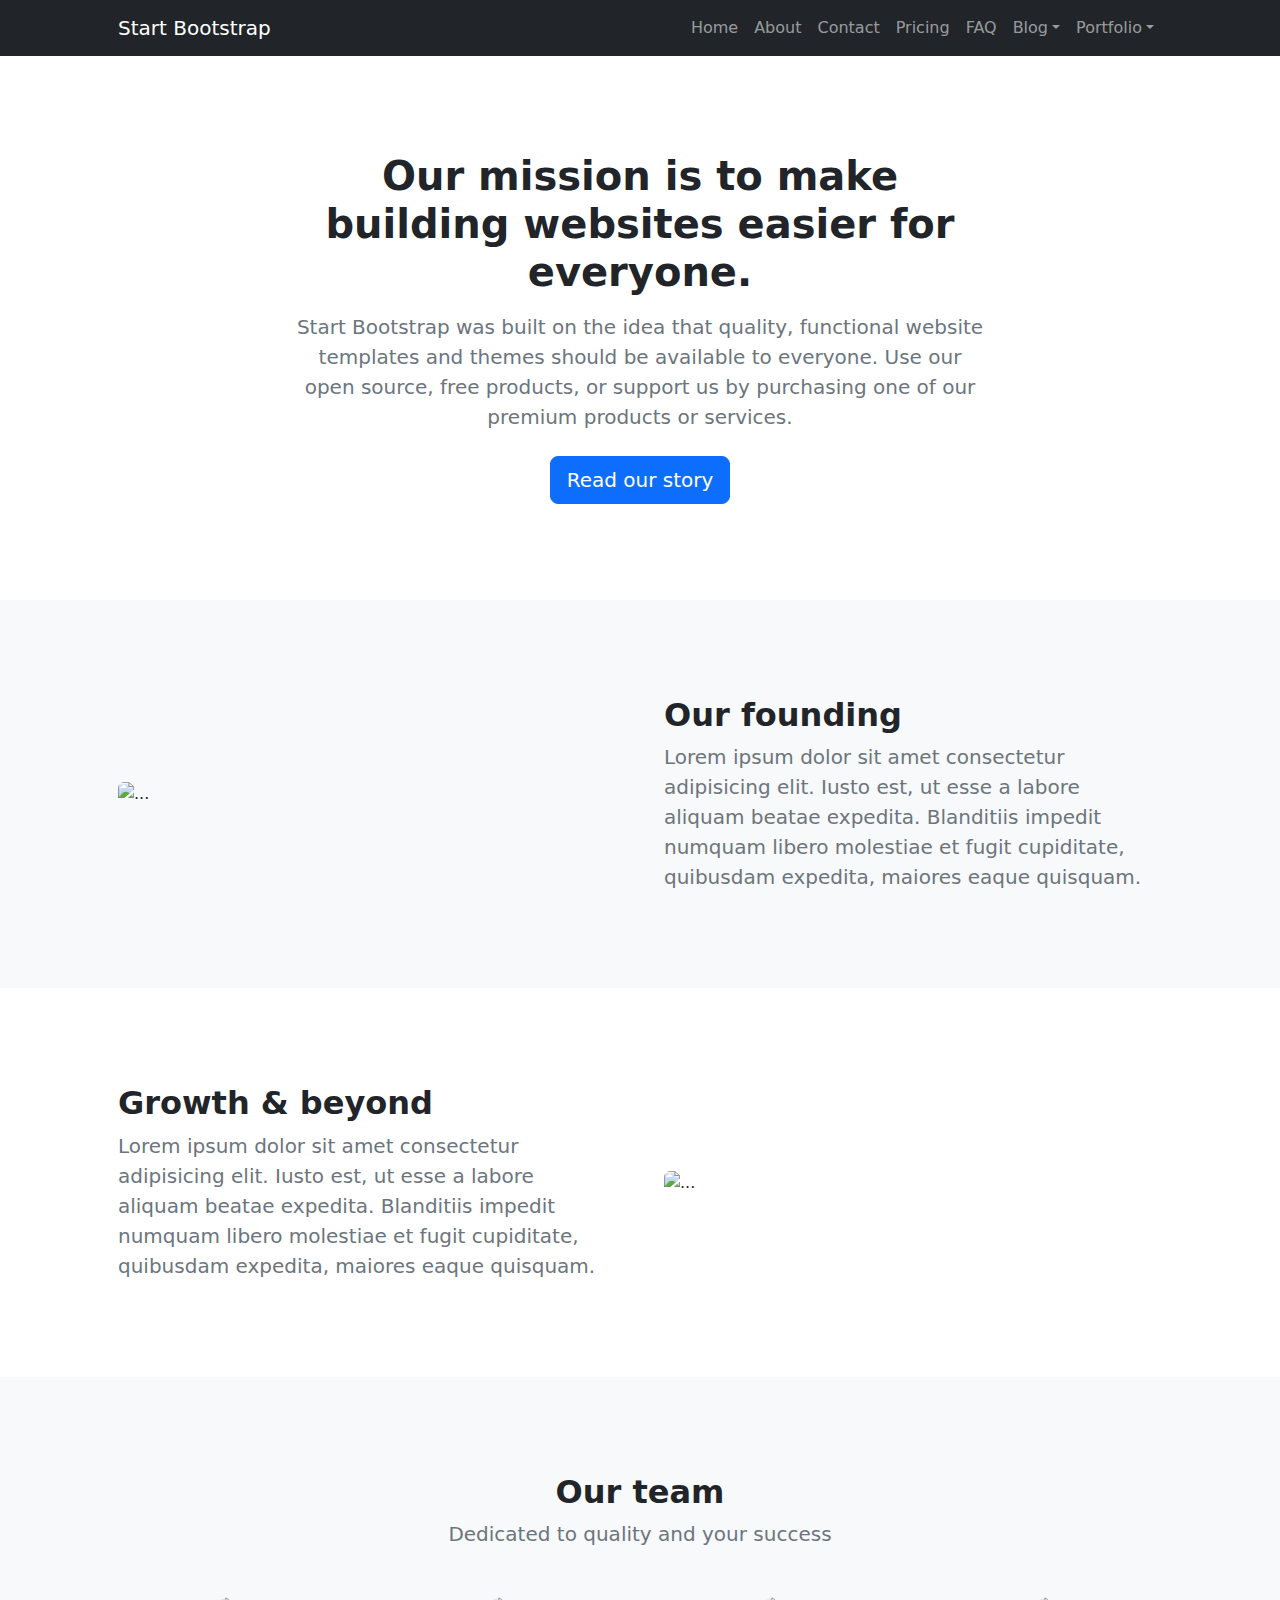
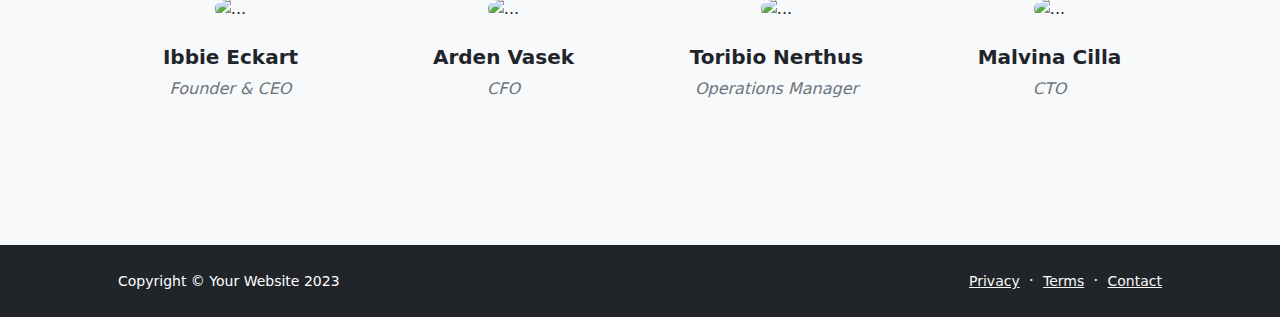
==== about.html @ cdb99ec5 "Added Template Files" ====
<!DOCTYPE html>
<html lang="en">
    <head>
        <meta charset="utf-8" />
        <meta name="viewport" content="width=device-width, initial-scale=1, shrink-to-fit=no" />
        <meta name="description" content="" />
        <meta name="author" content="" />
        <title>Modern Business - Start Bootstrap Template</title>
        <!-- Favicon-->
        <link rel="icon" type="image/x-icon" href="assets/favicon.ico" />
        <!-- Bootstrap icons-->
        <link href="https://cdn.jsdelivr.net/npm/bootstrap-icons@1.5.0/font/bootstrap-icons.css" rel="stylesheet" />
        <!-- Core theme CSS (includes Bootstrap)-->
        <link href="css/styles.css" rel="stylesheet" />
    </head>
    <body class="d-flex flex-column">
        <main class="flex-shrink-0">
            <!-- Navigation-->
            <nav class="navbar navbar-expand-lg navbar-dark bg-dark">
                <div class="container px-5">
                    <a class="navbar-brand" href="index.html">Start Bootstrap</a>
                    <button class="navbar-toggler" type="button" data-bs-toggle="collapse" data-bs-target="#navbarSupportedContent" aria-controls="navbarSupportedContent" aria-expanded="false" aria-label="Toggle navigation"><span class="navbar-toggler-icon"></span></button>
                    <div class="collapse navbar-collapse" id="navbarSupportedContent">
                        <ul class="navbar-nav ms-auto mb-2 mb-lg-0">
                            <li class="nav-item"><a class="nav-link" href="index.html">Home</a></li>
                            <li class="nav-item"><a class="nav-link" href="about.html">About</a></li>
                            <li class="nav-item"><a class="nav-link" href="contact.html">Contact</a></li>
                            <li class="nav-item"><a class="nav-link" href="pricing.html">Pricing</a></li>
                            <li class="nav-item"><a class="nav-link" href="faq.html">FAQ</a></li>
                            <li class="nav-item dropdown">
                                <a class="nav-link dropdown-toggle" id="navbarDropdownBlog" href="#" role="button" data-bs-toggle="dropdown" aria-expanded="false">Blog</a>
                                <ul class="dropdown-menu dropdown-menu-end" aria-labelledby="navbarDropdownBlog">
                                    <li><a class="dropdown-item" href="blog-home.html">Blog Home</a></li>
                                    <li><a class="dropdown-item" href="blog-post.html">Blog Post</a></li>
                                </ul>
                            </li>
                            <li class="nav-item dropdown">
                                <a class="nav-link dropdown-toggle" id="navbarDropdownPortfolio" href="#" role="button" data-bs-toggle="dropdown" aria-expanded="false">Portfolio</a>
                                <ul class="dropdown-menu dropdown-menu-end" aria-labelledby="navbarDropdownPortfolio">
                                    <li><a class="dropdown-item" href="portfolio-overview.html">Portfolio Overview</a></li>
                                    <li><a class="dropdown-item" href="portfolio-item.html">Portfolio Item</a></li>
                                </ul>
                            </li>
                        </ul>
                    </div>
                </div>
            </nav>
            <!-- Header-->
            <header class="py-5">
                <div class="container px-5">
                    <div class="row justify-content-center">
                        <div class="col-lg-8 col-xxl-6">
                            <div class="text-center my-5">
                                <h1 class="fw-bolder mb-3">Our mission is to make building websites easier for everyone.</h1>
                                <p class="lead fw-normal text-muted mb-4">Start Bootstrap was built on the idea that quality, functional website templates and themes should be available to everyone. Use our open source, free products, or support us by purchasing one of our premium products or services.</p>
                                <a class="btn btn-primary btn-lg" href="#scroll-target">Read our story</a>
                            </div>
                        </div>
                    </div>
                </div>
            </header>
            <!-- About section one-->
            <section class="py-5 bg-light" id="scroll-target">
                <div class="container px-5 my-5">
                    <div class="row gx-5 align-items-center">
                        <div class="col-lg-6"><img class="img-fluid rounded mb-5 mb-lg-0" src="https://dummyimage.com/600x400/343a40/6c757d" alt="..." /></div>
                        <div class="col-lg-6">
                            <h2 class="fw-bolder">Our founding</h2>
                            <p class="lead fw-normal text-muted mb-0">Lorem ipsum dolor sit amet consectetur adipisicing elit. Iusto est, ut esse a labore aliquam beatae expedita. Blanditiis impedit numquam libero molestiae et fugit cupiditate, quibusdam expedita, maiores eaque quisquam.</p>
                        </div>
                    </div>
                </div>
            </section>
            <!-- About section two-->
            <section class="py-5">
                <div class="container px-5 my-5">
                    <div class="row gx-5 align-items-center">
                        <div class="col-lg-6 order-first order-lg-last"><img class="img-fluid rounded mb-5 mb-lg-0" src="https://dummyimage.com/600x400/343a40/6c757d" alt="..." /></div>
                        <div class="col-lg-6">
                            <h2 class="fw-bolder">Growth &amp; beyond</h2>
                            <p class="lead fw-normal text-muted mb-0">Lorem ipsum dolor sit amet consectetur adipisicing elit. Iusto est, ut esse a labore aliquam beatae expedita. Blanditiis impedit numquam libero molestiae et fugit cupiditate, quibusdam expedita, maiores eaque quisquam.</p>
                        </div>
                    </div>
                </div>
            </section>
            <!-- Team members section-->
            <section class="py-5 bg-light">
                <div class="container px-5 my-5">
                    <div class="text-center">
                        <h2 class="fw-bolder">Our team</h2>
                        <p class="lead fw-normal text-muted mb-5">Dedicated to quality and your success</p>
                    </div>
                    <div class="row gx-5 row-cols-1 row-cols-sm-2 row-cols-xl-4 justify-content-center">
                        <div class="col mb-5 mb-5 mb-xl-0">
                            <div class="text-center">
                                <img class="img-fluid rounded-circle mb-4 px-4" src="https://dummyimage.com/150x150/ced4da/6c757d" alt="..." />
                                <h5 class="fw-bolder">Ibbie Eckart</h5>
                                <div class="fst-italic text-muted">Founder &amp; CEO</div>
                            </div>
                        </div>
                        <div class="col mb-5 mb-5 mb-xl-0">
                            <div class="text-center">
                                <img class="img-fluid rounded-circle mb-4 px-4" src="https://dummyimage.com/150x150/ced4da/6c757d" alt="..." />
                                <h5 class="fw-bolder">Arden Vasek</h5>
                                <div class="fst-italic text-muted">CFO</div>
                            </div>
                        </div>
                        <div class="col mb-5 mb-5 mb-sm-0">
                            <div class="text-center">
                                <img class="img-fluid rounded-circle mb-4 px-4" src="https://dummyimage.com/150x150/ced4da/6c757d" alt="..." />
                                <h5 class="fw-bolder">Toribio Nerthus</h5>
                                <div class="fst-italic text-muted">Operations Manager</div>
                            </div>
                        </div>
                        <div class="col mb-5">
                            <div class="text-center">
                                <img class="img-fluid rounded-circle mb-4 px-4" src="https://dummyimage.com/150x150/ced4da/6c757d" alt="..." />
                                <h5 class="fw-bolder">Malvina Cilla</h5>
                                <div class="fst-italic text-muted">CTO</div>
                            </div>
                        </div>
                    </div>
                </div>
            </section>
        </main>
        <!-- Footer-->
        <footer class="bg-dark py-4 mt-auto">
            <div class="container px-5">
                <div class="row align-items-center justify-content-between flex-column flex-sm-row">
                    <div class="col-auto"><div class="small m-0 text-white">Copyright &copy; Your Website 2023</div></div>
                    <div class="col-auto">
                        <a class="link-light small" href="#!">Privacy</a>
                        <span class="text-white mx-1">&middot;</span>
                        <a class="link-light small" href="#!">Terms</a>
                        <span class="text-white mx-1">&middot;</span>
                        <a class="link-light small" href="#!">Contact</a>
                    </div>
                </div>
            </div>
        </footer>
        <!-- Bootstrap core JS-->
        <script src="https://cdn.jsdelivr.net/npm/bootstrap@5.2.3/dist/js/bootstrap.bundle.min.js"></script>
        <!-- Core theme JS-->
        <script src="js/scripts.js"></script>
    </body>
</html>
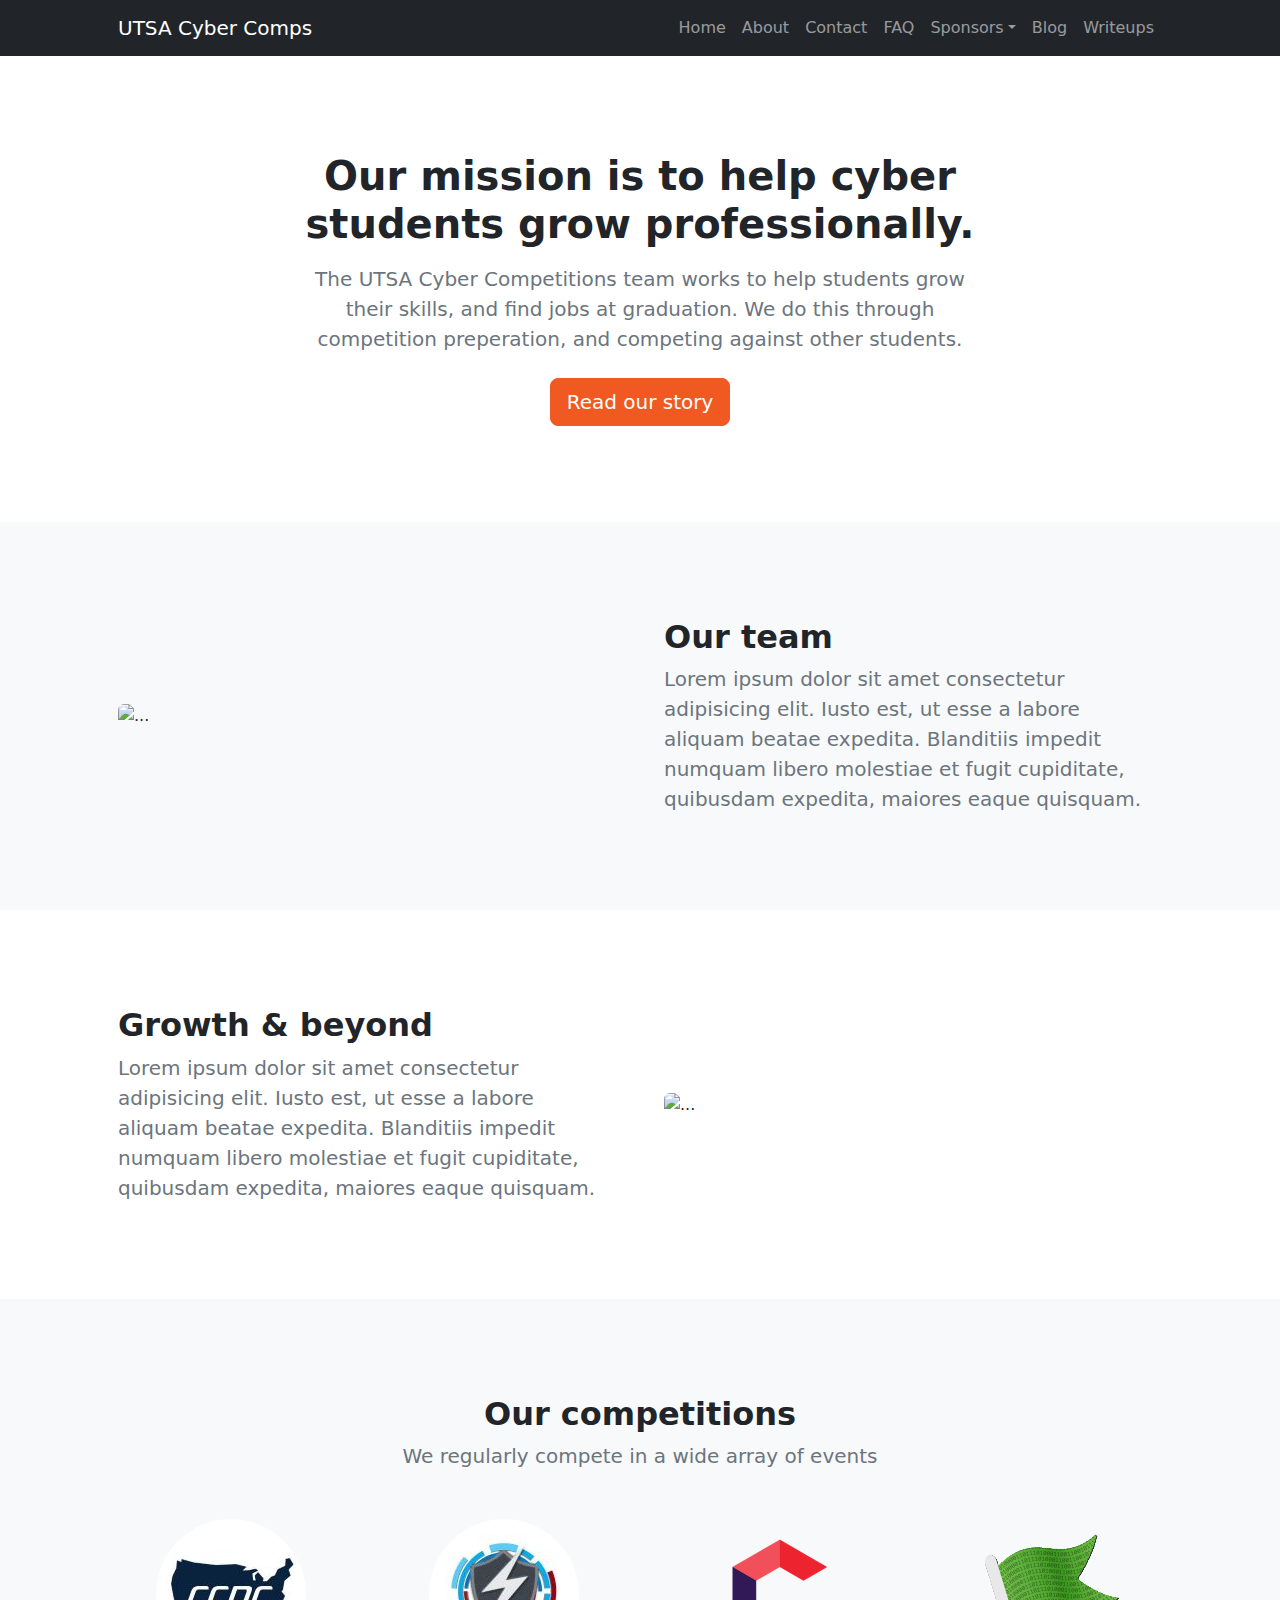
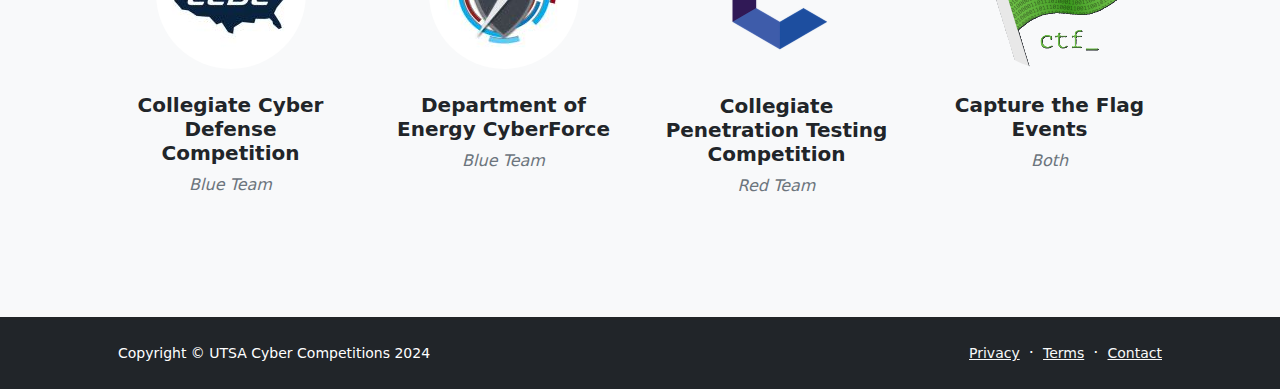
==== commit 475f21eb: "So many edits" ====
--- a/about.html
+++ b/about.html
@@ -5,7 +5,7 @@
         <meta name="viewport" content="width=device-width, initial-scale=1, shrink-to-fit=no" />
         <meta name="description" content="" />
         <meta name="author" content="" />
-        <title>Modern Business - Start Bootstrap Template</title>
+        <title>UTSA Cyber Competitions - About</title>
         <!-- Favicon-->
         <link rel="icon" type="image/x-icon" href="assets/favicon.ico" />
         <!-- Bootstrap icons-->
@@ -18,29 +18,23 @@
             <!-- Navigation-->
             <nav class="navbar navbar-expand-lg navbar-dark bg-dark">
                 <div class="container px-5">
-                    <a class="navbar-brand" href="index.html">Start Bootstrap</a>
+                    <a class="navbar-brand" href="index.html">UTSA Cyber Comps</a>
                     <button class="navbar-toggler" type="button" data-bs-toggle="collapse" data-bs-target="#navbarSupportedContent" aria-controls="navbarSupportedContent" aria-expanded="false" aria-label="Toggle navigation"><span class="navbar-toggler-icon"></span></button>
                     <div class="collapse navbar-collapse" id="navbarSupportedContent">
                         <ul class="navbar-nav ms-auto mb-2 mb-lg-0">
                             <li class="nav-item"><a class="nav-link" href="index.html">Home</a></li>
                             <li class="nav-item"><a class="nav-link" href="about.html">About</a></li>
                             <li class="nav-item"><a class="nav-link" href="contact.html">Contact</a></li>
-                            <li class="nav-item"><a class="nav-link" href="pricing.html">Pricing</a></li>
                             <li class="nav-item"><a class="nav-link" href="faq.html">FAQ</a></li>
                             <li class="nav-item dropdown">
-                                <a class="nav-link dropdown-toggle" id="navbarDropdownBlog" href="#" role="button" data-bs-toggle="dropdown" aria-expanded="false">Blog</a>
+                                <a class="nav-link dropdown-toggle" id="navbarDropdownBlog" href="#" role="button" data-bs-toggle="dropdown" aria-expanded="false">Sponsors</a>
                                 <ul class="dropdown-menu dropdown-menu-end" aria-labelledby="navbarDropdownBlog">
-                                    <li><a class="dropdown-item" href="blog-home.html">Blog Home</a></li>
-                                    <li><a class="dropdown-item" href="blog-post.html">Blog Post</a></li>
+                                    <li><a class="dropdown-item" href="sponsors.html">Current Sponsors</a></li>
+                                    <li><a class="dropdown-item" href="sponsors-package.html">Sponsor Packages</a></li>
                                 </ul>
                             </li>
-                            <li class="nav-item dropdown">
-                                <a class="nav-link dropdown-toggle" id="navbarDropdownPortfolio" href="#" role="button" data-bs-toggle="dropdown" aria-expanded="false">Portfolio</a>
-                                <ul class="dropdown-menu dropdown-menu-end" aria-labelledby="navbarDropdownPortfolio">
-                                    <li><a class="dropdown-item" href="portfolio-overview.html">Portfolio Overview</a></li>
-                                    <li><a class="dropdown-item" href="portfolio-item.html">Portfolio Item</a></li>
-                                </ul>
-                            </li>
+                            <li class="nav-item"><a class="nav-link" href="blog-home.html">Blog</a></li>
+                            <li class="nav-item"><a class="nav-link" href="portfolio-overview.html">Writeups</a></li>
                         </ul>
                     </div>
                 </div>
@@ -51,8 +45,8 @@
                     <div class="row justify-content-center">
                         <div class="col-lg-8 col-xxl-6">
                             <div class="text-center my-5">
-                                <h1 class="fw-bolder mb-3">Our mission is to make building websites easier for everyone.</h1>
-                                <p class="lead fw-normal text-muted mb-4">Start Bootstrap was built on the idea that quality, functional website templates and themes should be available to everyone. Use our open source, free products, or support us by purchasing one of our premium products or services.</p>
+                                <h1 class="fw-bolder mb-3">Our mission is to help cyber students grow professionally.</h1>
+                                <p class="lead fw-normal text-muted mb-4">The UTSA Cyber Competitions team works to help students grow their skills, and find jobs at graduation. We do this through competition preperation, and competing against other students.</p>
                                 <a class="btn btn-primary btn-lg" href="#scroll-target">Read our story</a>
                             </div>
                         </div>
@@ -65,7 +59,7 @@
                     <div class="row gx-5 align-items-center">
                         <div class="col-lg-6"><img class="img-fluid rounded mb-5 mb-lg-0" src="https://dummyimage.com/600x400/343a40/6c757d" alt="..." /></div>
                         <div class="col-lg-6">
-                            <h2 class="fw-bolder">Our founding</h2>
+                            <h2 class="fw-bolder">Our team</h2>
                             <p class="lead fw-normal text-muted mb-0">Lorem ipsum dolor sit amet consectetur adipisicing elit. Iusto est, ut esse a labore aliquam beatae expedita. Blanditiis impedit numquam libero molestiae et fugit cupiditate, quibusdam expedita, maiores eaque quisquam.</p>
                         </div>
                     </div>
@@ -87,36 +81,36 @@
             <section class="py-5 bg-light">
                 <div class="container px-5 my-5">
                     <div class="text-center">
-                        <h2 class="fw-bolder">Our team</h2>
-                        <p class="lead fw-normal text-muted mb-5">Dedicated to quality and your success</p>
+                        <h2 class="fw-bolder">Our competitions</h2>
+                        <p class="lead fw-normal text-muted mb-5">We regularly compete in a wide array of events</p>
                     </div>
                     <div class="row gx-5 row-cols-1 row-cols-sm-2 row-cols-xl-4 justify-content-center">
                         <div class="col mb-5 mb-5 mb-xl-0">
                             <div class="text-center">
-                                <img class="img-fluid rounded-circle mb-4 px-4" src="https://dummyimage.com/150x150/ced4da/6c757d" alt="..." />
-                                <h5 class="fw-bolder">Ibbie Eckart</h5>
-                                <div class="fst-italic text-muted">Founder &amp; CEO</div>
+                                <a href="https://www.nationalccdc.org/"><img class="img-fluid rounded-circle mb-4 px-4" src="assets/ccdc-logo.jpg" alt="Collegiate Cyber Defense Competition Logo" /></a>
+                                <h5 class="fw-bolder">Collegiate Cyber Defense Competition</h5>
+                                <div class="fst-italic text-muted">Blue Team</div>
                             </div>
                         </div>
                         <div class="col mb-5 mb-5 mb-xl-0">
                             <div class="text-center">
-                                <img class="img-fluid rounded-circle mb-4 px-4" src="https://dummyimage.com/150x150/ced4da/6c757d" alt="..." />
-                                <h5 class="fw-bolder">Arden Vasek</h5>
-                                <div class="fst-italic text-muted">CFO</div>
+                                <a href="https://cyberforce.energy.gov/"><img class="img-fluid rounded-circle mb-4 px-4" src="assets/cyberforce-logo.jpg" alt="Department of Energy Cyberforce Logo" /></a>
+                                <h5 class="fw-bolder">Department of Energy CyberForce</h5>
+                                <div class="fst-italic text-muted">Blue Team</div>
                             </div>
                         </div>
                         <div class="col mb-5 mb-5 mb-sm-0">
                             <div class="text-center">
-                                <img class="img-fluid rounded-circle mb-4 px-4" src="https://dummyimage.com/150x150/ced4da/6c757d" alt="..." />
-                                <h5 class="fw-bolder">Toribio Nerthus</h5>
-                                <div class="fst-italic text-muted">Operations Manager</div>
+                                <a href="https://cp.tc/"><img class="img-fluid rounded-circle mb-4 px-4" src="assets/cptc-logo.png" alt="Collegiate Penetration Testing Competition Logo" /></a>
+                                <h5 class="fw-bolder">Collegiate Penetration Testing Competition</h5>
+                                <div class="fst-italic text-muted">Red Team</div>
                             </div>
                         </div>
                         <div class="col mb-5">
                             <div class="text-center">
-                                <img class="img-fluid rounded-circle mb-4 px-4" src="https://dummyimage.com/150x150/ced4da/6c757d" alt="..." />
-                                <h5 class="fw-bolder">Malvina Cilla</h5>
-                                <div class="fst-italic text-muted">CTO</div>
+                                <a href="https://ctftime.org/"><img class="img-fluid rounded-circle mb-4 px-4" src="assets/ctf-logo.png" alt="Capture the Flag Generic Logo" /></a>
+                                <h5 class="fw-bolder">Capture the Flag Events</h5>
+                                <div class="fst-italic text-muted">Both</div>
                             </div>
                         </div>
                     </div>
@@ -127,7 +121,7 @@
         <footer class="bg-dark py-4 mt-auto">
             <div class="container px-5">
                 <div class="row align-items-center justify-content-between flex-column flex-sm-row">
-                    <div class="col-auto"><div class="small m-0 text-white">Copyright &copy; Your Website 2023</div></div>
+                    <div class="col-auto"><div class="small m-0 text-white">Copyright &copy; UTSA Cyber Competitions 2024</div></div>
                     <div class="col-auto">
                         <a class="link-light small" href="#!">Privacy</a>
                         <span class="text-white mx-1">&middot;</span>
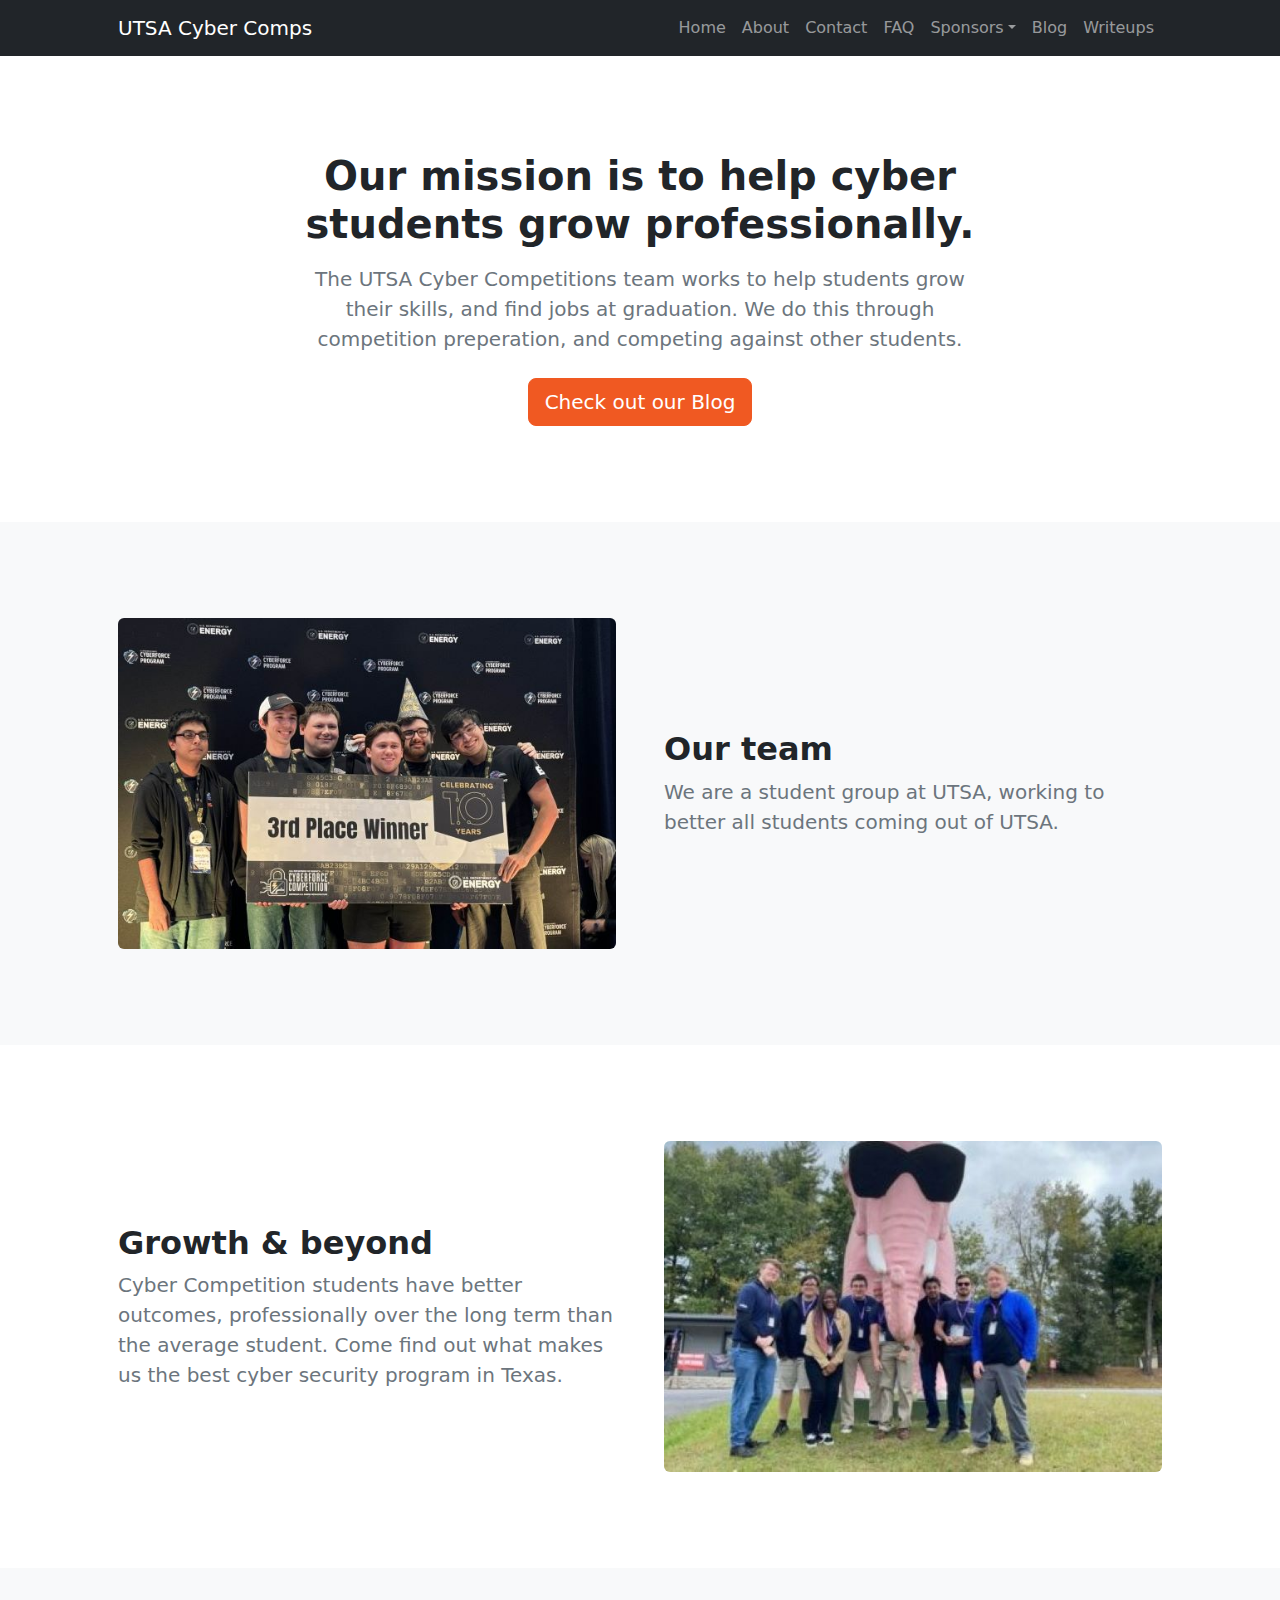
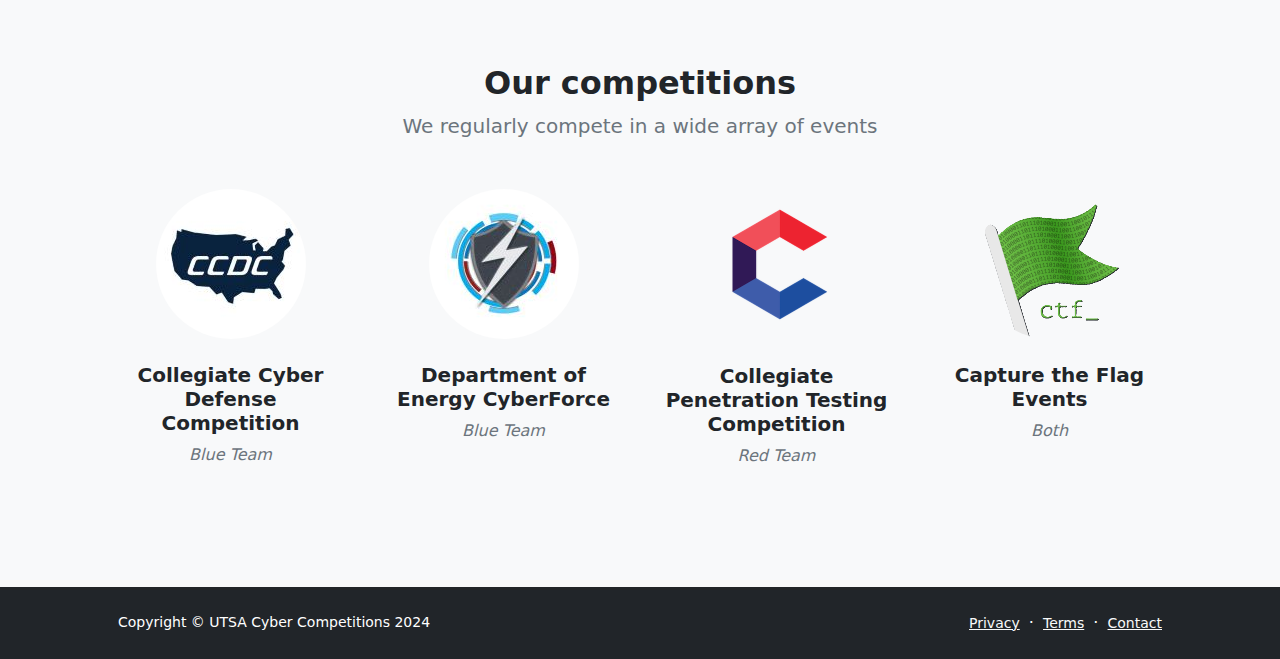
==== commit 17acc93d: "Edited multiple pages" ====
--- a/about.html
+++ b/about.html
@@ -29,8 +29,8 @@
                             <li class="nav-item dropdown">
                                 <a class="nav-link dropdown-toggle" id="navbarDropdownBlog" href="#" role="button" data-bs-toggle="dropdown" aria-expanded="false">Sponsors</a>
                                 <ul class="dropdown-menu dropdown-menu-end" aria-labelledby="navbarDropdownBlog">
-                                    <li><a class="dropdown-item" href="sponsors.html">Current Sponsors</a></li>
-                                    <li><a class="dropdown-item" href="sponsors-package.html">Sponsor Packages</a></li>
+                                    <li><a class="dropdown-item" href="sponsors/sponsors.html">Current Sponsors</a></li>
+                                    <li><a class="dropdown-item" href="sponsors/sponsors-package.html">Sponsor Packages</a></li>
                                 </ul>
                             </li>
                             <li class="nav-item"><a class="nav-link" href="blog-home.html">Blog</a></li>
@@ -47,7 +47,7 @@
                             <div class="text-center my-5">
                                 <h1 class="fw-bolder mb-3">Our mission is to help cyber students grow professionally.</h1>
                                 <p class="lead fw-normal text-muted mb-4">The UTSA Cyber Competitions team works to help students grow their skills, and find jobs at graduation. We do this through competition preperation, and competing against other students.</p>
-                                <a class="btn btn-primary btn-lg" href="#scroll-target">Read our story</a>
+                                <a class="btn btn-primary btn-lg" href="blog-home.html">Check out our Blog</a>
                             </div>
                         </div>
                     </div>
@@ -57,10 +57,10 @@
             <section class="py-5 bg-light" id="scroll-target">
                 <div class="container px-5 my-5">
                     <div class="row gx-5 align-items-center">
-                        <div class="col-lg-6"><img class="img-fluid rounded mb-5 mb-lg-0" src="https://dummyimage.com/600x400/343a40/6c757d" alt="..." /></div>
+                        <div class="col-lg-6"><img class="img-fluid rounded mb-5 mb-lg-0" src="assets/cybfrc-3rd-pic.jpg" alt="Cyber Force team winning 3rd place in 2024" /></div>
                         <div class="col-lg-6">
                             <h2 class="fw-bolder">Our team</h2>
-                            <p class="lead fw-normal text-muted mb-0">Lorem ipsum dolor sit amet consectetur adipisicing elit. Iusto est, ut esse a labore aliquam beatae expedita. Blanditiis impedit numquam libero molestiae et fugit cupiditate, quibusdam expedita, maiores eaque quisquam.</p>
+                            <p class="lead fw-normal text-muted mb-0">We are a student group at UTSA, working to better all students coming out of UTSA.</p>
                         </div>
                     </div>
                 </div>
@@ -69,10 +69,10 @@
             <section class="py-5">
                 <div class="container px-5 my-5">
                     <div class="row gx-5 align-items-center">
-                        <div class="col-lg-6 order-first order-lg-last"><img class="img-fluid rounded mb-5 mb-lg-0" src="https://dummyimage.com/600x400/343a40/6c757d" alt="..." /></div>
+                        <div class="col-lg-6 order-first order-lg-last"><img class="img-fluid rounded mb-5 mb-lg-0" src="assets/cptc-2023.jpg" alt="..." /></div>
                         <div class="col-lg-6">
                             <h2 class="fw-bolder">Growth &amp; beyond</h2>
-                            <p class="lead fw-normal text-muted mb-0">Lorem ipsum dolor sit amet consectetur adipisicing elit. Iusto est, ut esse a labore aliquam beatae expedita. Blanditiis impedit numquam libero molestiae et fugit cupiditate, quibusdam expedita, maiores eaque quisquam.</p>
+                            <p class="lead fw-normal text-muted mb-0">Cyber Competition students have better outcomes, professionally over the long term than the average student. Come find out what makes us the best cyber security program in Texas.</p>
                         </div>
                     </div>
                 </div>
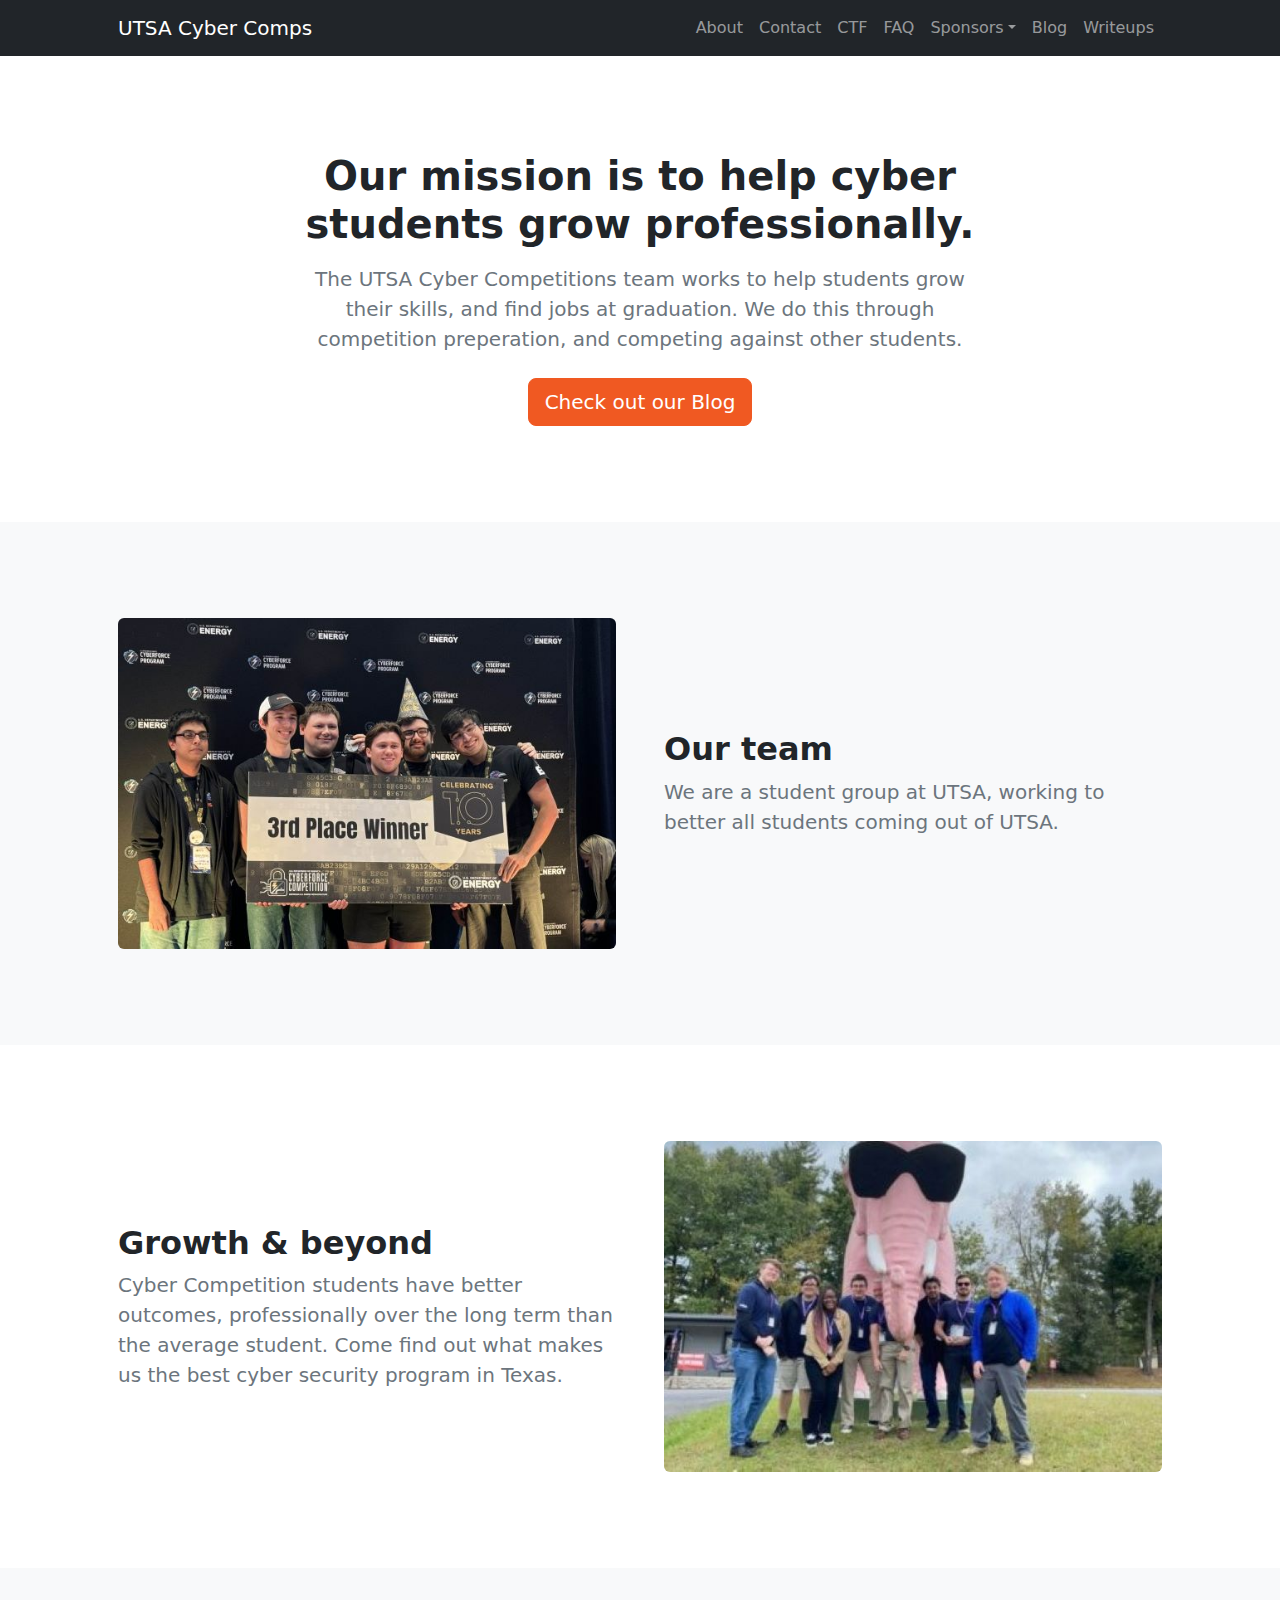
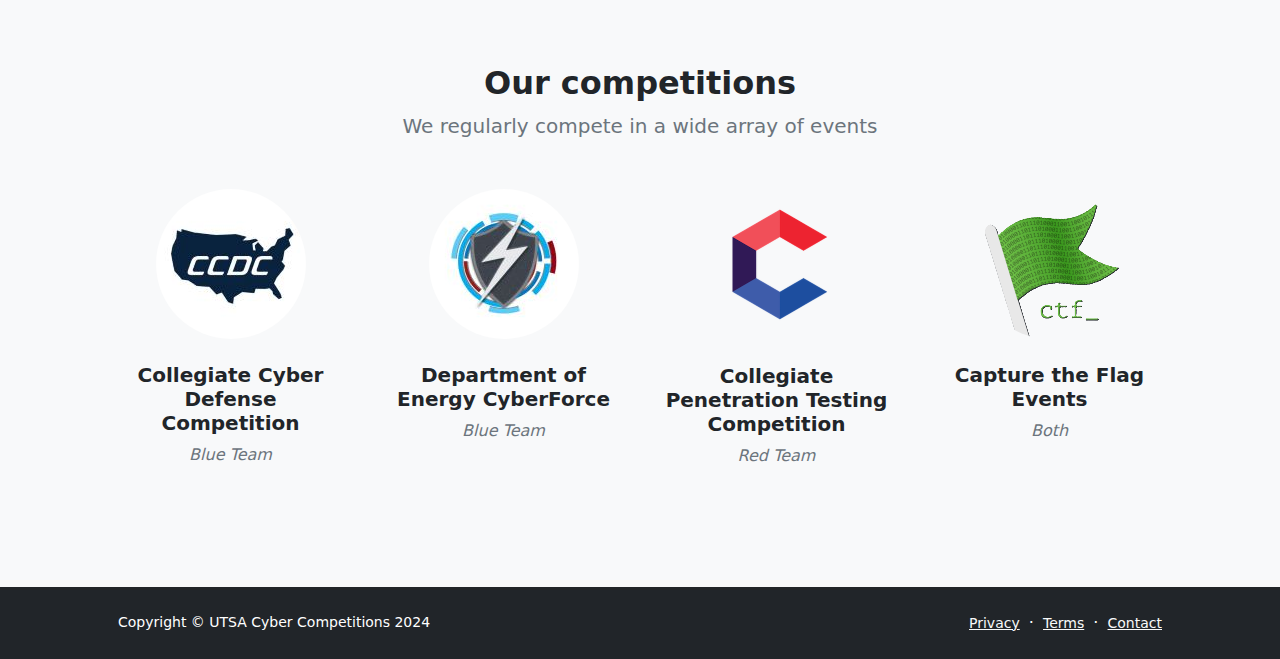
==== commit a710dcd0: "Removed home link, added CTF" ====
--- a/about.html
+++ b/about.html
@@ -22,9 +22,9 @@
                     <button class="navbar-toggler" type="button" data-bs-toggle="collapse" data-bs-target="#navbarSupportedContent" aria-controls="navbarSupportedContent" aria-expanded="false" aria-label="Toggle navigation"><span class="navbar-toggler-icon"></span></button>
                     <div class="collapse navbar-collapse" id="navbarSupportedContent">
                         <ul class="navbar-nav ms-auto mb-2 mb-lg-0">
-                            <li class="nav-item"><a class="nav-link" href="index.html">Home</a></li>
                             <li class="nav-item"><a class="nav-link" href="about.html">About</a></li>
                             <li class="nav-item"><a class="nav-link" href="contact.html">Contact</a></li>
+                            <li class="nav-item"><a class="nav-link" href="https://ctf.utsacybercomp.org">CTF</a></li>
                             <li class="nav-item"><a class="nav-link" href="faq.html">FAQ</a></li>
                             <li class="nav-item dropdown">
                                 <a class="nav-link dropdown-toggle" id="navbarDropdownBlog" href="#" role="button" data-bs-toggle="dropdown" aria-expanded="false">Sponsors</a>
